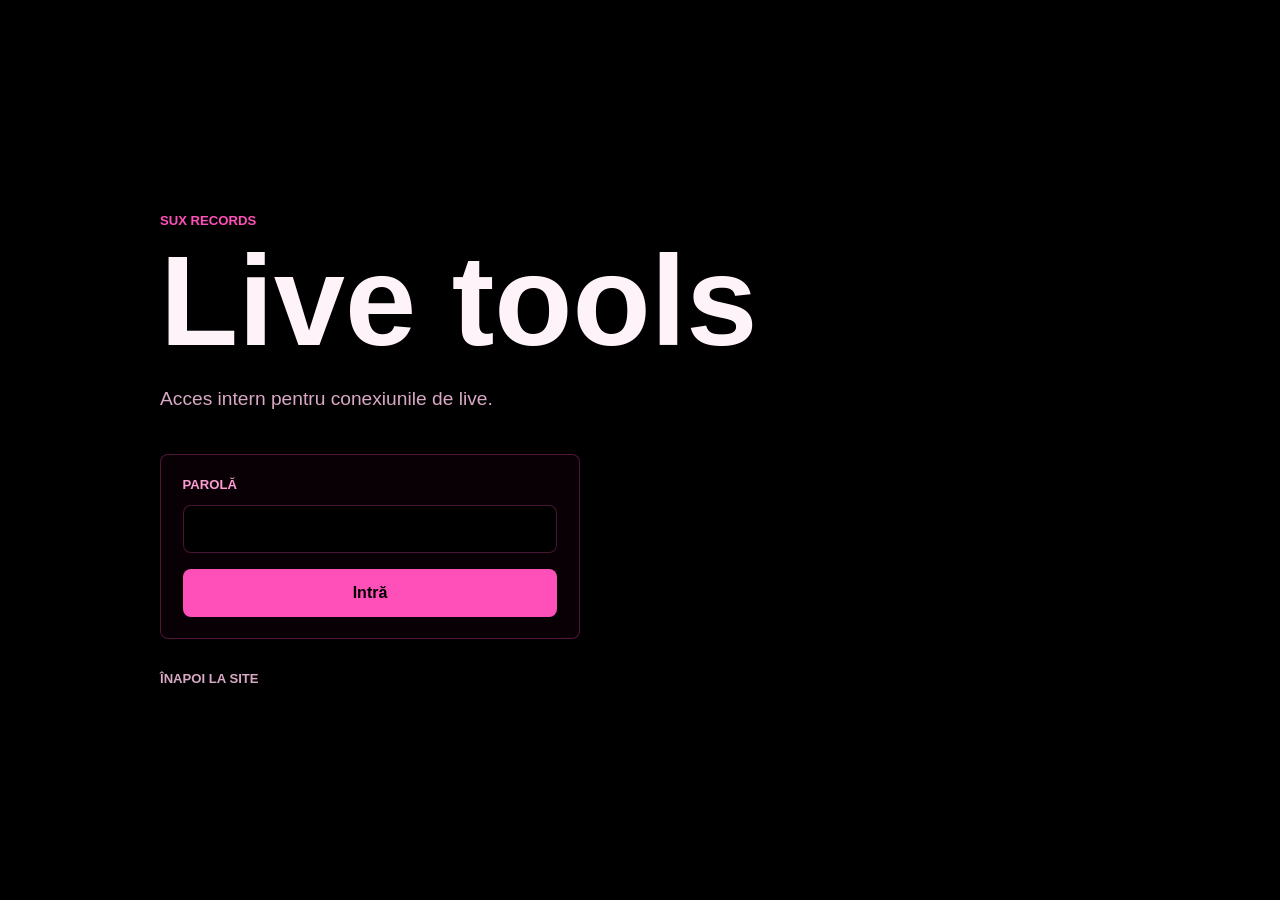
==== live-tools.html @ 37b3cfe5 "adaugare extensie pentru QR" ====
<!doctype html>
<html lang="ro">
  <head>
    <meta charset="utf-8">
    <meta name="viewport" content="width=device-width, initial-scale=1">
    <title>Live tools - SUX Records</title>
    <style>
      :root {
        color-scheme: dark;
        --bg: #000;
        --text: #fff3fa;
        --muted: #d9a8c4;
        --pink: #ff4fb8;
        --soft-pink: #ff9bd3;
        --line: rgba(255, 79, 184, 0.28);
      }

      * {
        box-sizing: border-box;
      }

      body {
        margin: 0;
        min-height: 100vh;
        background: var(--bg);
        color: var(--text);
        font-family: Arial, Helvetica, sans-serif;
      }

      a {
        color: inherit;
        text-decoration: none;
      }

      main {
        min-height: 100vh;
        display: grid;
        align-items: center;
        padding: 4rem clamp(1.25rem, 6vw, 5rem);
      }

      .section-inner {
        width: min(960px, 100%);
        margin: 0 auto;
      }

      .eyebrow {
        margin: 0;
        color: var(--pink);
        font-size: 0.82rem;
        font-weight: 900;
        text-transform: uppercase;
      }

      h1,
      h2,
      p {
        margin: 0;
      }

      h1 {
        margin-top: 0.75rem;
        color: var(--text);
        font-size: clamp(3rem, 10vw, 8rem);
        line-height: 0.95;
        letter-spacing: 0;
      }

      .copy {
        max-width: 640px;
        margin-top: 1.35rem;
        color: var(--muted);
        font-size: clamp(1rem, 2vw, 1.2rem);
        line-height: 1.65;
      }

      .gate,
      .card {
        border: 1px solid var(--line);
        border-radius: 8px;
        background: #090006;
      }

      .gate {
        max-width: 420px;
        margin-top: 2.5rem;
        padding: 1.35rem;
      }

      label {
        display: block;
        color: var(--soft-pink);
        font-size: 0.82rem;
        font-weight: 900;
        text-transform: uppercase;
      }

      input {
        width: 100%;
        min-height: 3rem;
        margin-top: 0.8rem;
        padding: 0 1rem;
        color: var(--text);
        background: #000;
        border: 1px solid var(--line);
        border-radius: 8px;
        font: inherit;
      }

      button {
        width: 100%;
        min-height: 3rem;
        margin-top: 1rem;
        color: var(--bg);
        background: var(--pink);
        border: 0;
        border-radius: 8px;
        font: inherit;
        font-weight: 900;
        cursor: pointer;
      }

      .error {
        display: none;
        margin-top: 1rem;
        color: var(--soft-pink);
        font-weight: 700;
      }

      .tools {
        display: none;
      }

      .grid {
        display: grid;
        grid-template-columns: repeat(3, minmax(0, 1fr));
        gap: 1rem;
        margin-top: 2.5rem;
      }

      .card {
        min-height: 190px;
        padding: 1.35rem;
      }

      .card h2 {
        color: var(--pink);
        font-size: 1.2rem;
      }

      .card p {
        margin-top: 0.8rem;
        color: var(--muted);
        line-height: 1.55;
      }

      .back-link {
        display: inline-block;
        margin-top: 2rem;
        color: var(--muted);
        font-size: 0.82rem;
        font-weight: 900;
        text-transform: uppercase;
      }

      .back-link:hover,
      .back-link:focus-visible,
      .card:hover h2,
      .card:focus-visible h2 {
        color: var(--soft-pink);
      }

      @media (max-width: 720px) {
        .grid {
          grid-template-columns: 1fr;
        }
      }
    </style>
  </head>
  <body>
    <main>
      <div class="section-inner gate-screen">
        <p class="eyebrow">SUX Records</p>
        <h1>Live tools</h1>
        <p class="copy">Acces intern pentru conexiunile de live.</p>
        <form class="gate" id="gate-form">
          <label for="password">Parolă</label>
          <input id="password" name="password" type="password" inputmode="numeric" autocomplete="current-password">
          <button type="submit">Intră</button>
          <p class="error" id="error">Parola nu este corectă.</p>
        </form>
        <a class="back-link" href="index.html#contact">Înapoi la site</a>
      </div>

      <div class="section-inner tools" id="tools">
        <p class="eyebrow">Live tools</p>
        <h1>Routere live</h1>
        <p class="copy">Alege routerul pentru care vrei codul QR de conectare.</p>
        <div class="grid">
          <a class="card" href="router-live-1.html">
            <h2>Router live 1</h2>
            <p>Cod QR pentru primul router de live.</p>
          </a>
          <a class="card" href="router-live-2.html">
            <h2>Router live 2</h2>
            <p>Cod QR pentru al doilea router de live.</p>
          </a>
          <a class="card" href="router-live-3.html">
            <h2>Router live 3</h2>
            <p>Cod QR pentru al treilea router de live.</p>
          </a>
        </div>
        <a class="back-link" href="index.html#contact">Înapoi la site</a>
      </div>
    </main>
    <script>
      const accessPassword = "666666";
      const form = document.querySelector("#gate-form");
      const input = document.querySelector("#password");
      const error = document.querySelector("#error");
      const gateScreen = document.querySelector(".gate-screen");
      const tools = document.querySelector("#tools");

      function showTools() {
        sessionStorage.setItem("suxLiveToolsAccess", "true");
        gateScreen.style.display = "none";
        tools.style.display = "block";
      }

      if (sessionStorage.getItem("suxLiveToolsAccess") === "true") {
        showTools();
      }

      form.addEventListener("submit", (event) => {
        event.preventDefault();

        if (input.value === accessPassword) {
          showTools();
          return;
        }

        error.style.display = "block";
        input.select();
      });
    </script>
  </body>
</html>
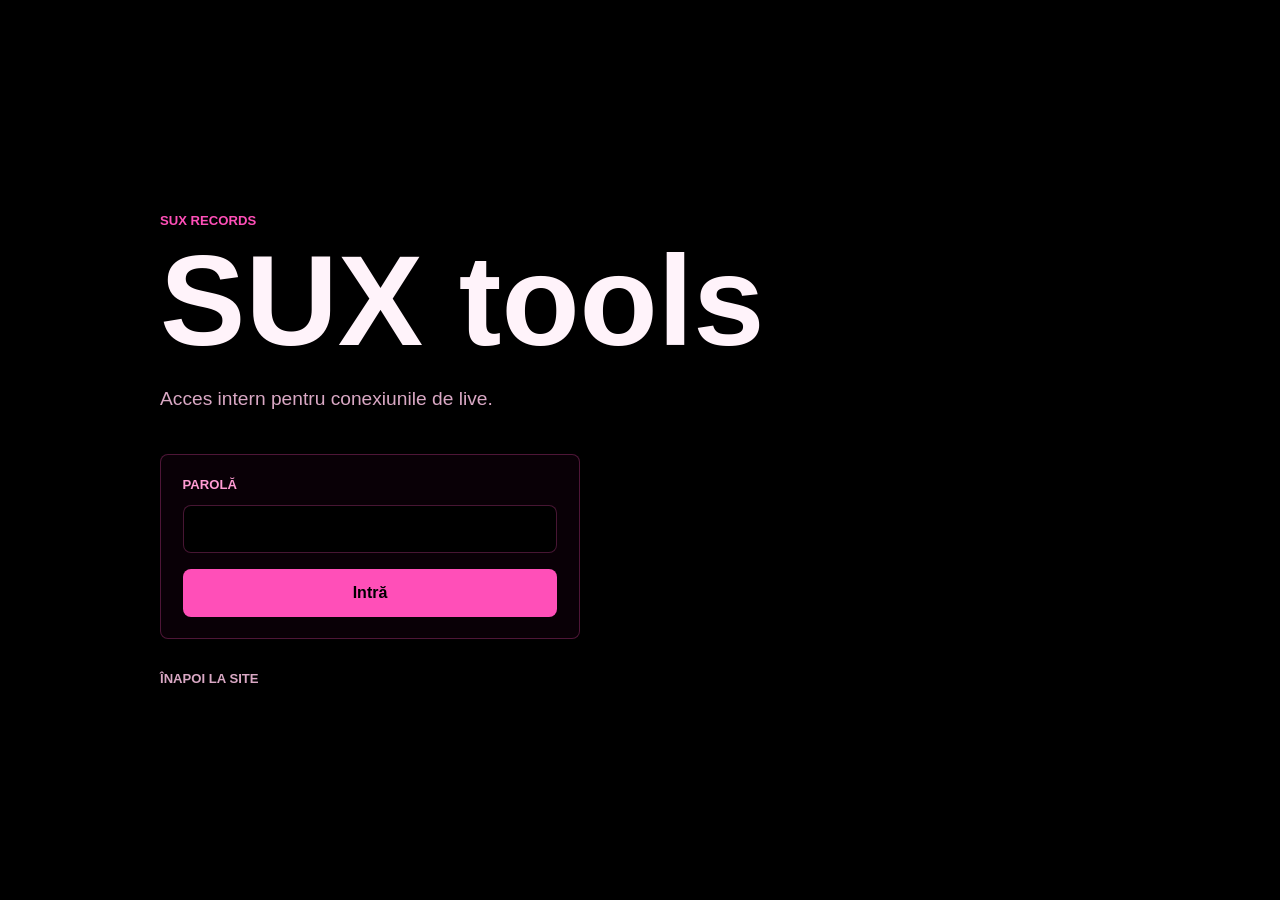
==== commit 41698aad: "routere si login" ====
--- a/live-tools.html
+++ b/live-tools.html
@@ -3,7 +3,7 @@
   <head>
     <meta charset="utf-8">
     <meta name="viewport" content="width=device-width, initial-scale=1">
-    <title>Live tools - SUX Records</title>
+    <title>SUX tools - SUX Records</title>
     <style>
       :root {
         color-scheme: dark;
@@ -133,7 +133,7 @@
 
       .grid {
         display: grid;
-        grid-template-columns: repeat(3, minmax(0, 1fr));
+        grid-template-columns: repeat(4, minmax(0, 1fr));
         gap: 1rem;
         margin-top: 2.5rem;
       }
@@ -181,7 +181,7 @@
     <main>
       <div class="section-inner gate-screen">
         <p class="eyebrow">SUX Records</p>
-        <h1>Live tools</h1>
+        <h1>SUX tools</h1>
         <p class="copy">Acces intern pentru conexiunile de live.</p>
         <form class="gate" id="gate-form">
           <label for="password">Parolă</label>
@@ -189,32 +189,36 @@
           <button type="submit">Intră</button>
           <p class="error" id="error">Parola nu este corectă.</p>
         </form>
-        <a class="back-link" href="index.html#contact">Înapoi la site</a>
+        <a class="back-link" href="index.html#top">Înapoi la site</a>
       </div>
 
       <div class="section-inner tools" id="tools">
-        <p class="eyebrow">Live tools</p>
+        <p class="eyebrow">SUX tools</p>
         <h1>Routere live</h1>
         <p class="copy">Alege routerul pentru care vrei codul QR de conectare.</p>
         <div class="grid">
           <a class="card" href="router-live-1.html">
-            <h2>Router live 1</h2>
-            <p>Cod QR pentru primul router de live.</p>
+            <h2>SUX</h2>
+            <p>Routerul din sala de repetiții de la SUX.</p>
           </a>
           <a class="card" href="router-live-2.html">
-            <h2>Router live 2</h2>
-            <p>Cod QR pentru al doilea router de live.</p>
+            <h2>SUX_LIVE</h2>
+            <p>TP Link-ul din Rack.</p>
           </a>
           <a class="card" href="router-live-3.html">
-            <h2>Router live 3</h2>
-            <p>Cod QR pentru al treilea router de live.</p>
+            <h2>SUX MIXER</h2>
+            <p>TP Link alb cu 2 antene, routerul vechi.</p>
+          </a>
+          <a class="card" href="router-live-4.html">
+            <h2>SUX REMOTE</h2>
+            <p>Mercursys REMOTE.</p>
           </a>
         </div>
-        <a class="back-link" href="index.html#contact">Înapoi la site</a>
+        <a class="back-link" href="index.html#top">Înapoi la site</a>
       </div>
     </main>
     <script>
-      const accessPassword = "666666";
+      const accessPasswordHash = "94edf28c6d6da38fd35d7ad53e485307f89fbeaf120485c8d17a43f323deee71";
       const form = document.querySelector("#gate-form");
       const input = document.querySelector("#password");
       const error = document.querySelector("#error");
@@ -227,14 +231,27 @@
         tools.style.display = "block";
       }
 
-      if (sessionStorage.getItem("suxLiveToolsAccess") === "true") {
+      const params = new URLSearchParams(window.location.search);
+
+      if (params.get("login") === "1") {
+        sessionStorage.removeItem("suxLiveToolsAccess");
+      } else if (sessionStorage.getItem("suxLiveToolsAccess") === "true") {
         showTools();
       }
 
-      form.addEventListener("submit", (event) => {
+      async function sha256(value) {
+        const data = new TextEncoder().encode(value);
+        const digest = await crypto.subtle.digest("SHA-256", data);
+
+        return Array.from(new Uint8Array(digest))
+          .map((byte) => byte.toString(16).padStart(2, "0"))
+          .join("");
+      }
+
+      form.addEventListener("submit", async (event) => {
         event.preventDefault();
 
-        if (input.value === accessPassword) {
+        if (await sha256(input.value) === accessPasswordHash) {
           showTools();
           return;
         }
